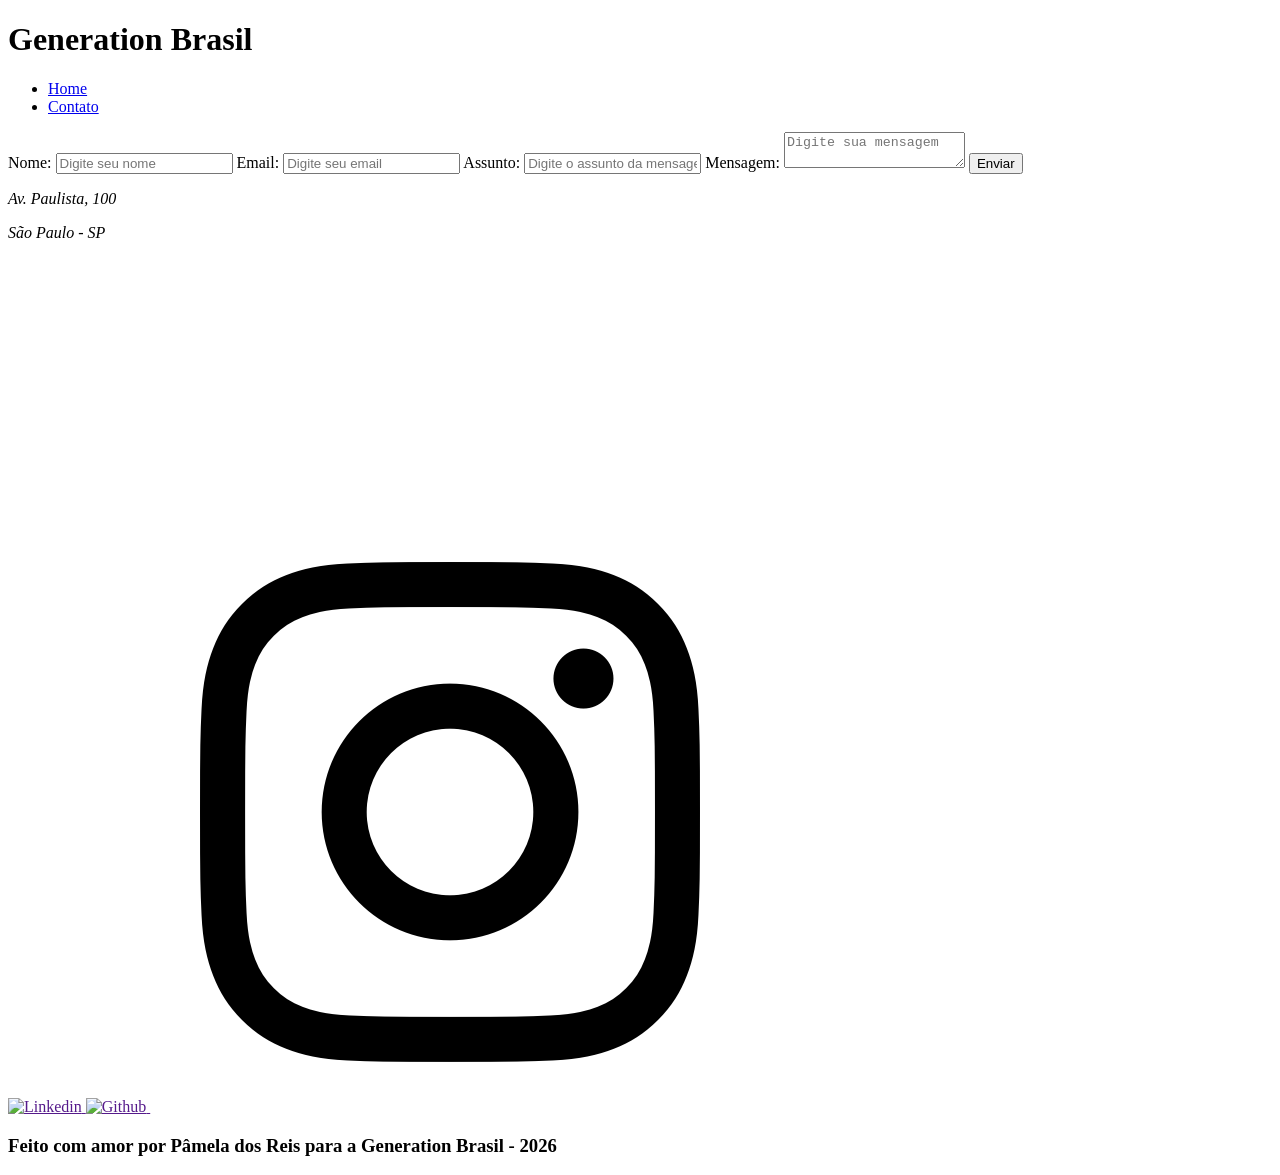
==== contato.html @ 1167f244 "Início do projeto: HTML" ====
<!DOCTYPE html>
<html lang="en">
<head>
    <meta charset="UTF-8">
    <meta name="viewport" content="width=device-width, initial-scale=1.0">
    <meta name="description" content="Projeto Portfólio">
    <meta name="author" content="Pâmela dos Reis | Generation Brasil">
    <meta name="keywords" content="HTML, CSS, JavaScript">
    <link rel="icon" type="image/svg" href="./assets/img/favicon.svg" />
    <title>Contato</title>
</head>

<body>
    <header>

        <h1>Generation Brasil</h1>

        <nav>
            <ul>
                <li><a href="index.html">Home</a></li>
                <li><a href="contato.html">Contato</a></li>
            </ul>
        </nav>

    </header>

    <main>

        <form action="#" method="submit" id="formulario">

            <label for="nome">Nome: </label>
            <input id="name" type="text" name="name" placeholder="Digite seu nome" />
            <span id="errNome"></span>

            <label for="email">Email: </label>
            <input id="email" type="text" name="email" placeholder="Digite seu email" />
            <span id="errEmail"></span>

            <label for="subject">Assunto: </label>
            <input id="subject" type="text" name="subject" placeholder="Digite o assunto da mensagem" />
            <span id="errSubject"></span>

            <label for="message">Mensagem: </label>
            <textarea id="message" name="message" placeholder="Digite sua mensagem"></textarea>

            <button type="submit">Enviar</button>
        </form>

        <article>

            <address>
                <p>Av. Paulista, 100</p>
                <p>São Paulo - SP</p>
            </address>

            <iframe
                src="https://www.google.com/maps/embed?pb=!1m18!1m12!1m3!1d3657.106696296001!2d-46.65390548535577!3d-23.564611167596592!2m3!1f0!2f0!3f0!3m2!1i1024!2i768!4f13.1!3m3!1m2!1s0x94ce59c7f481fd9f%3A0x9982bfde4df54830!2sAv.%20Paulista%2C%201000%20-%20Bela%20Vista%2C%20S%C3%A3o%20Paulo%20-%20SP%2C%2001310-100!5e0!3m2!1spt-BR!2sbr!4v1594056507065!5m2!1spt-BR!2sbr"
                width="400"
                height="250"
                frameborder="0"
                style="border: 0"
                allowfullscreen=""
                aria-hidden="false"
                tabindex="0"
                id="mapa"
            ></iframe>

        </article>
            
    </main>

    <footer>

      <section>
            <a href="">
                <img src="assets/img/LinkedIn_icon.svg.png" alt="Linkedin" />
            </a>

            <a href="">
                <img src="assets/img/github_logo.png" alt="Github">
            </a>

            <a href="">
                <img src="assets/img/Instagram_logo_2016.svg.png" alt="Instagram" />
            </a>

        </section>

        <h3>
            Feito com amor por Pâmela dos Reis para a Generation Brasil - 2026
        </h3>

       </footer>
</body>

</html>
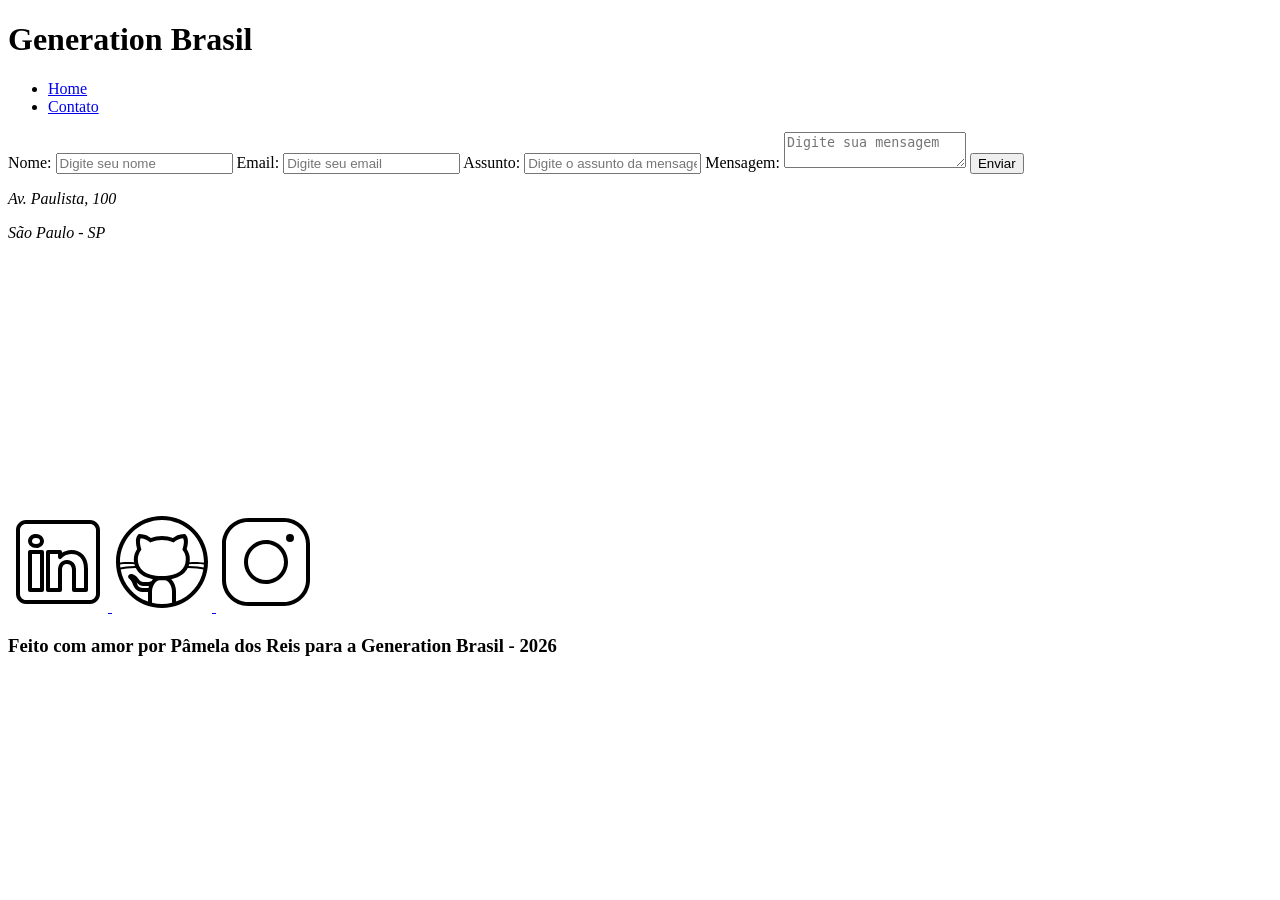
==== commit a5008b78: "Início do projeto: HTML" ====
--- a/contato.html
+++ b/contato.html
@@ -72,16 +72,15 @@
     <footer>
 
       <section>
-            <a href="">
-                <img src="assets/img/LinkedIn_icon.svg.png" alt="Linkedin" />
+             <a href="https://www.linkedin.com/in/p%C3%A2mela-dos-reis/">
+                <img src="assets/img/linkedin.svg" alt="Linkedin" />
             </a>
 
-            <a href="">
-                <img src="assets/img/github_logo.png" alt="Github">
-            </a>
+            <a href="https://github.com/pammyu?tab=overview&from=2025-09-01&to=2025-09-30">
+                <img src="assets/img/github.svg" alt="Github">
 
-            <a href="">
-                <img src="assets/img/Instagram_logo_2016.svg.png" alt="Instagram" />
+            <a href="https://www.instagram.com/pamm.desi/">
+                <img src="assets/img/instagram.svg" alt="Instagram" />
             </a>
 
         </section>
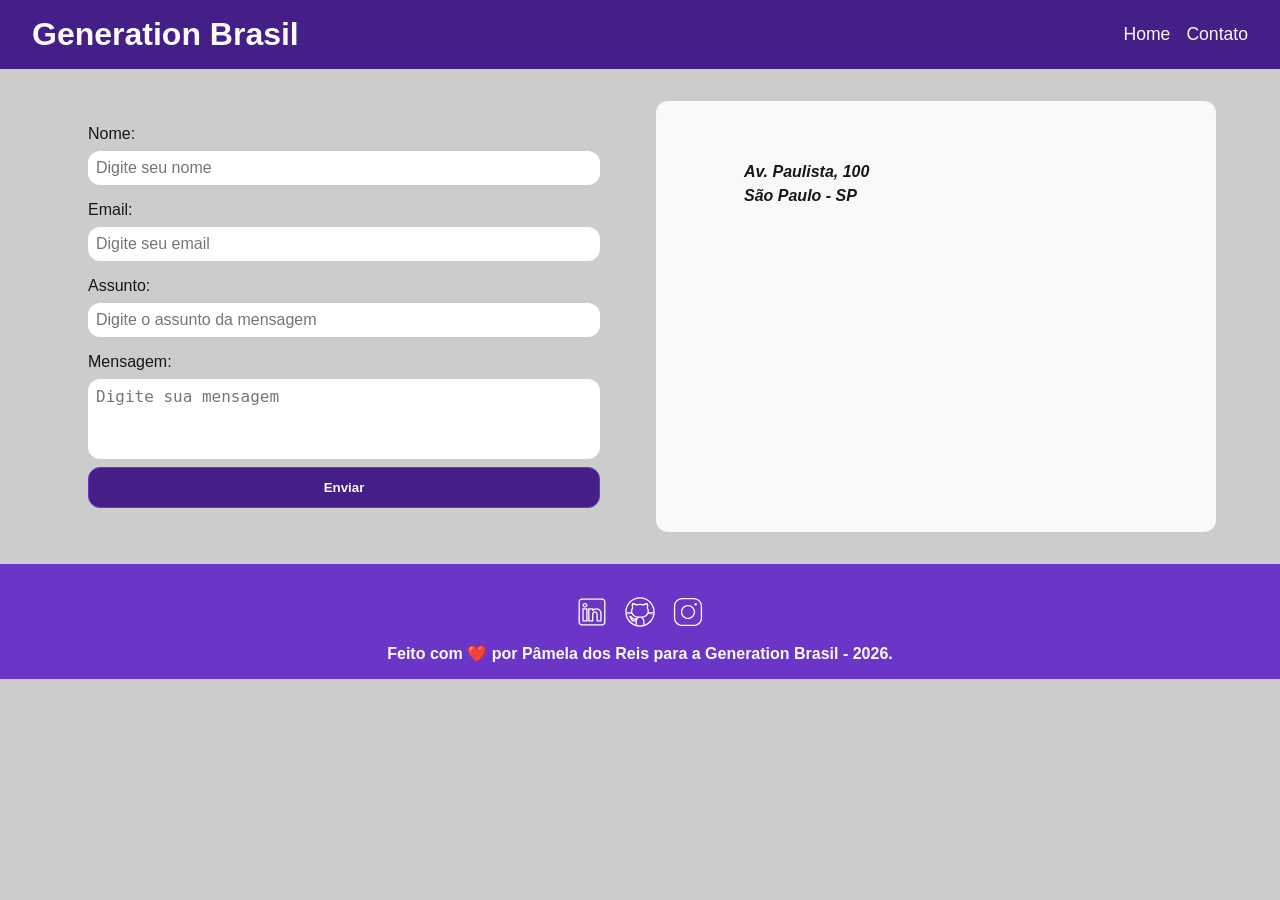
==== commit 732c61d9: "feat: CSS implementado" ====
--- a/contato.html
+++ b/contato.html
@@ -7,6 +7,7 @@
     <meta name="author" content="Pâmela dos Reis | Generation Brasil">
     <meta name="keywords" content="HTML, CSS, JavaScript">
     <link rel="icon" type="image/svg" href="./assets/img/favicon.svg" />
+    <link rel="stylesheet" href="./assets/css/style.css">
     <title>Contato</title>
 </head>
 
@@ -24,7 +25,7 @@
 
     </header>
 
-    <main>
+    <main class="main_contato">
 
         <form action="#" method="submit" id="formulario">
 
@@ -46,7 +47,7 @@
             <button type="submit">Enviar</button>
         </form>
 
-        <article>
+        <article class="article_mapa">
 
             <address>
                 <p>Av. Paulista, 100</p>
@@ -86,7 +87,7 @@
         </section>
 
         <h3>
-            Feito com amor por Pâmela dos Reis para a Generation Brasil - 2026
+            Feito com ❤️ por Pâmela dos Reis para a Generation Brasil - 2026.
         </h3>
 
        </footer>
--- a/assets/css/style.css
+++ b/assets/css/style.css
@@ -0,0 +1,211 @@
+
+* {
+    margin: 0;
+    padding: 0;
+    box-sizing: border-box;
+}
+
+:root {
+    --purple-200: #9a7bd1;
+    --purple-500: #6b36c8;
+    --purple-800: #441f88;
+    --black-800: #171717;
+    --gray-200: #cccccc;
+    --white: #f9f9f9;
+}
+
+body {
+    background: var(--gray-200);
+    color: var(--black-800);
+    font-family: sans-serif;
+}
+
+h1, h2, h3 {
+    font-weight: 700;
+}
+
+h1 {
+    color: var(--white);
+    font-size: 2rem;
+}
+
+h2 {
+    color: var(--black-800);
+    font-size: 1.5rem;
+    padding: 1rem 0;
+    font-weight: 600;
+}
+
+h3 {
+    color: var(--white);
+    font-size: 1rem;
+    text-align: center;
+}
+
+p {
+    font-size: 1rem;
+    line-height: 1.5rem;
+    text-align: justify;
+}
+
+section {
+    width: 90%;
+    margin: 2rem auto;
+}
+
+header {
+    background: var(--purple-800);
+    padding: 1rem 2rem;
+    display: flex;
+    justify-content: space-between;
+    align-items: center;
+    position: sticky;
+    top: 0;
+}
+
+nav ul {
+    list-style: none;
+    display: flex;
+    gap: 1rem;
+}
+
+nav a {
+    color: var(--white);
+    font-size: 1.1rem;
+    text-decoration: none;
+}
+
+nav a:hover {
+    color: var(--purple-200);
+    text-decoration: underline;
+}
+
+#about article {
+    display: flex;
+    align-items: center;
+    gap: 2rem;
+}
+
+#about img {
+    width: 200px;
+    flex-shrink: 0; 
+    border-radius: 45px;
+}
+
+#about p {
+    flex: 1;
+}
+
+#video figure {
+    display: flex;
+    justify-content: center;
+}
+
+footer {
+    flex-direction: column;
+    align-items: center;
+    justify-content: center;
+    padding: 1rem;
+    color: var(--white);
+    background-color: var(--purple-500);
+    font-weight: bold;
+    text-align: center;
+}
+
+footer section {
+    width: 100%;
+    display: flex;
+    justify-content: center;
+    align-items: center;
+    gap: 1rem;
+    margin: 1rem 0;
+}
+
+footer img {
+    width: 2rem;
+    height: 2rem;
+    display: block;
+    filter: invert(100%);
+    transition: filter 0.3s;
+}
+
+footer img:hover {
+    filter: brightness(0)
+            saturate(100%)
+            invert(65%)
+            sepia(59%)
+            saturate(2437%)
+            hue-rotate(213deg)
+            brightness(86%)
+            contrast(88%);
+}
+
+.main_contato {
+    display: grid;
+    grid-template-columns: 1fr 1fr;
+    gap: 2rem;
+    width: 90%;
+    margin: 2rem auto;
+}
+
+form {
+    display: flex;
+    flex-direction: column;
+    gap: 0.5rem;
+    padding: 1.5rem;
+    border-radius: 0.75rem;
+}
+
+form input, textarea {
+    padding: 0.5rem;
+    border-radius: 0.75rem;
+    border: none;
+    font-size: 1rem;
+}
+
+textarea {
+    resize: none;
+    height: 5rem;
+}
+
+form button {
+    background: var(--purple-800);
+    color: var(--white);
+    padding: 0.75rem; 
+    border: 1px solid var(--purple-500);
+    border-radius: 0.75rem;
+    font-weight: 700;
+    cursor: pointer;
+}
+
+form button:hover {
+    background-color: var(--purple-500);
+}
+
+form span {
+    color: #ff0000;
+    font-size: 0.75rem;
+}
+
+.article_mapa {
+    display: flex;
+    flex-direction: column;
+    justify-content: center;
+    align-items: center;
+    gap: 1rem;
+    background: var(--white);
+    padding: 1.5rem;
+    border-radius: 0.75rem;
+}
+
+.article_mapa address {
+    width: 75%;
+}
+
+.article_mapa address p {
+    font-weight: 600;
+}
+
+.article_mapa iframe {
+    align-self: center;
+}
